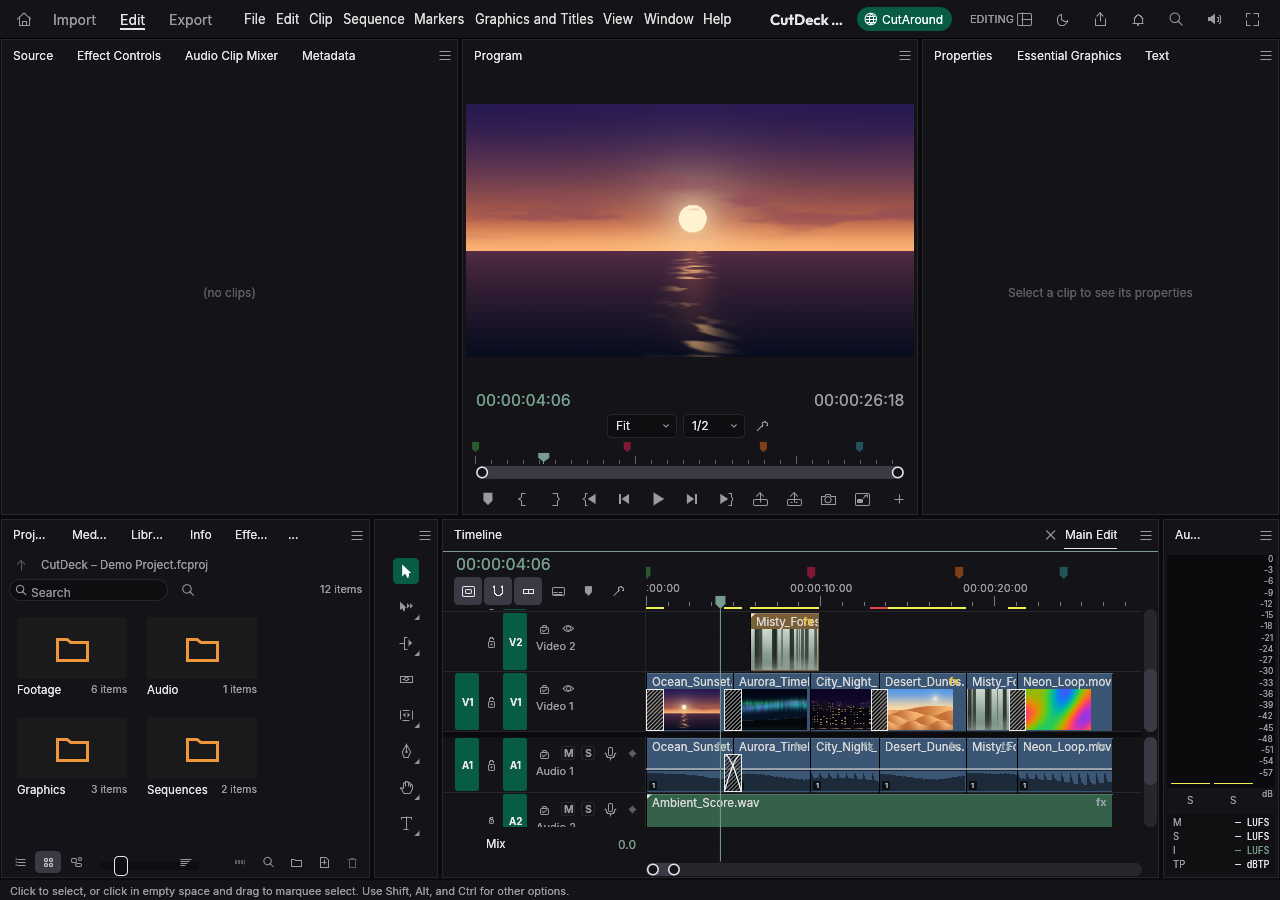
==== editors/cut/index.html @ e9263911 "Editors' browser builds" ====
<!doctype html>
<html lang="en">
<head>
  <meta charset="utf-8">
  <meta name="viewport" content="width=device-width, initial-scale=1">
  <meta name="color-scheme" content="dark">
  <title>CutDeck</title>
  <link rel="icon" href="favicon.png" type="image/png">
  <style>
    html, body { margin: 0; height: 100%; overflow: hidden; background: #1b1c1f; }
    canvas { position: absolute; inset: 0; width: 100%; height: 100%; display: block; }
    #loading {
      position: absolute; inset: 0; display: flex; flex-direction: column; gap: 14px;
      align-items: center; justify-content: center; color: #c9c9cc;
      font: 14px/1.4 system-ui, sans-serif; pointer-events: none;
    }
    #loading img { width: 56px; height: 56px; }
    #loading .err { color: #ff8a7a; white-space: pre-wrap; max-width: 70ch; pointer-events: auto; }
    #fatal {
      position: absolute; inset: 0; display: none; align-items: center; justify-content: center;
      background: rgba(20, 20, 22, 0.88); color: #e6e6e8; font: 14px/1.45 system-ui, sans-serif; z-index: 10;
    }
    #fatal.on { display: flex; }
    #fatal .box { max-width: min(78ch, calc(100vw - 32px)); padding: 20px 24px; background: #26272b; border-radius: 8px; }
    #fatal h1 { margin: 0 0 8px; font-size: 17px; color: #ff8a7a; }
    #fatal pre { max-height: 40vh; overflow: auto; white-space: pre-wrap; font-size: 12px; color: #c9c9cc; }
    #fatal button { font: inherit; padding: 6px 14px; border: 0; border-radius: 6px; background: #3b6fe0; color: #fff; cursor: pointer; }
  </style>
</head>
<body>
  <canvas id="filmcraft_canvas"></canvas>
  <div id="loading"><img src="favicon.png" alt=""><div id="status">Loading CutDeck…</div></div>
  <div id="fatal" role="alertdialog" aria-labelledby="fatal-title">
    <div class="box">
      <h1 id="fatal-title">CutDeck stopped working</h1>
      <div>Unsaved changes are kept in the browser every few seconds and come back when you reload.</div>
      <pre id="fatal-msg"></pre>
      <button id="fatal-reload" type="button">Reload</button>
    </div>
  </div>
  <script>
    // A Rust panic (or an out-of-memory abort) inside a frame stops the app for good: eframe logs
    // "panicked at …" with console.error, then the wasm traps ("RuntimeError: unreachable") and
    // the canvas freezes or goes blank. Show what happened instead of a dead page.
    window.filmcraftLoad = {};
    let lastPanic = null;
    const consoleError = console.error.bind(console);
    console.error = (...a) => {
      const m = a.map(String).join(" ");
      if (/panicked at|memory allocation of/.test(m)) lastPanic = m;
      consoleError(...a);
    };
    window.filmcraftFatal = (what) => {
      if (window.filmcraftLoad.fatal) return;
      const msg = lastPanic || String(what && (what.stack || what.message) || what);
      window.filmcraftLoad.fatal = msg;
      const el = document.getElementById("fatal");
      document.getElementById("fatal-msg").textContent = msg.split("\n\nStack:")[0];
      el.classList.add("on");
    };
    document.getElementById("fatal-reload").onclick = () => location.reload();
    const isFatal = (e) => e instanceof WebAssembly.RuntimeError || /panicked at|unreachable|memory access out of bounds/.test(String(e && e.message || e));
    // only after start-up: a failed start is shown in #loading below
    addEventListener("error", (ev) => { if (window.filmcraftLoad.readyMs && isFatal(ev.error || ev.message)) window.filmcraftFatal(ev.error || ev.message); });
    addEventListener("unhandledrejection", (ev) => { if (window.filmcraftLoad.readyMs && isFatal(ev.reason)) window.filmcraftFatal(ev.reason); });
  </script>
  <script type="module">
    // `316cde222618cc6c` is replaced by `cargo xtask web` with a hash of the build: the glue and the
    // wasm are cached as immutable, so their URLs must change with every build.
    const build = "316cde222618cc6c";
    const v = build.startsWith("__") ? "" : "?v=" + build;
    const t0 = performance.now();
    const params = new URLSearchParams(location.search);
    try {
      const { default: init, start } = await import("./filmcraft_web.js" + v);
      await init({ module_or_path: new URL("filmcraft_web_bg.wasm" + v, location.href) });
      window.filmcraftLoad.wasmMs = performance.now() - t0;
      await start("filmcraft_canvas");
      window.filmcraftLoad.readyMs = performance.now() - t0;
    } catch (e) {
      const text = String(e && e.stack || e);
      window.filmcraftLoad.error = String(e);
      // WebGPU was found but could not be started: try again on WebGL2 (once)
      if (!params.has("webgl") && !params.has("cpu") && /wgpu|webgpu|requestDevice|requestAdapter|GPUDevice|surface/i.test(text)) {
        params.set("webgl", "");
        location.replace(location.pathname + "?" + params.toString().replace(/=(&|$)/g, "$1") + location.hash);
      } else {
        const s = document.getElementById("status");
        if (s) { s.className = "err"; s.textContent = "CutDeck failed to start:\n" + text; }
      }
      throw e;
    }
  </script>
</body>
</html>
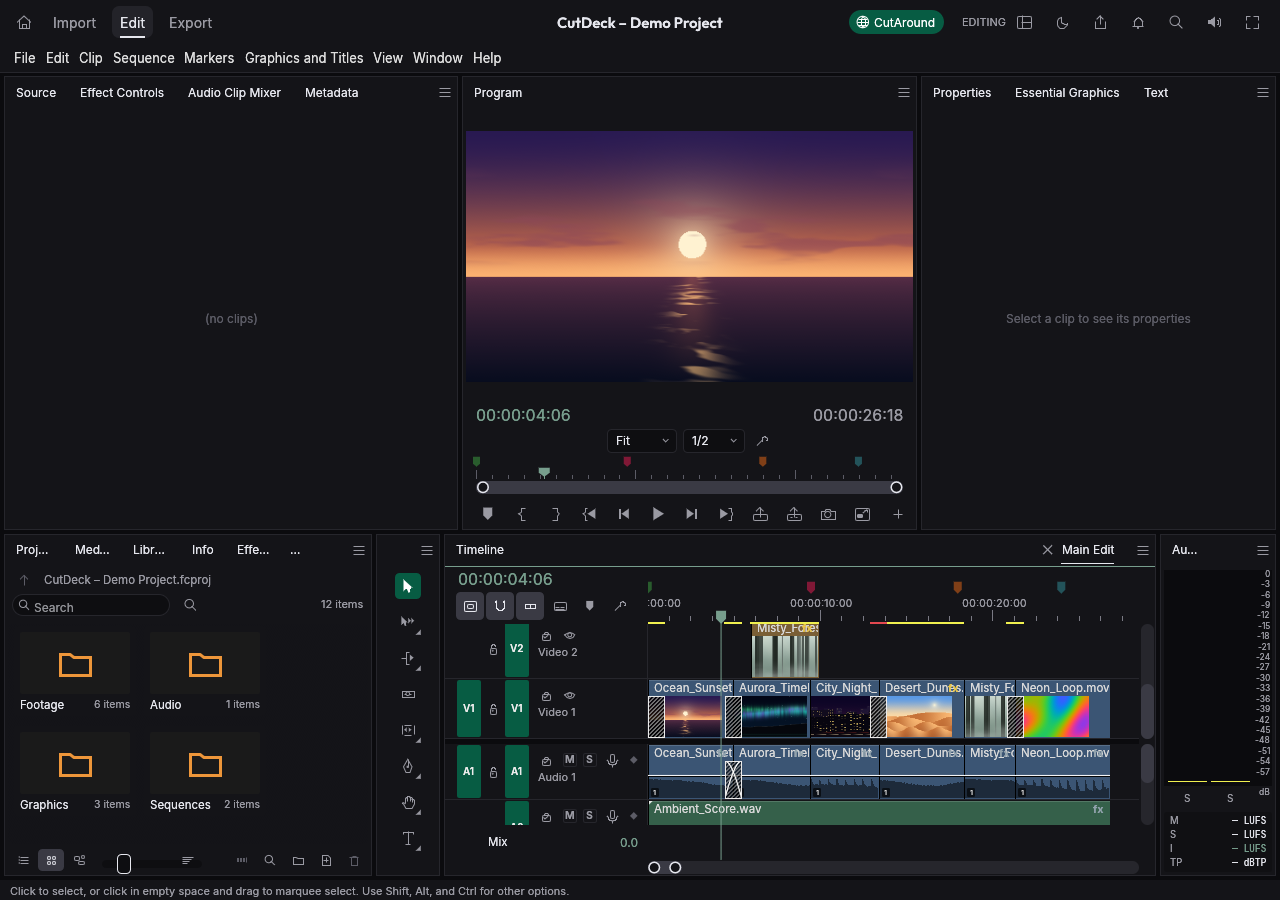
==== commit 821577c6: "CutDeck: the header fits its width (1441c5b5)" ====
--- a/editors/cut/index.html
+++ b/editors/cut/index.html
@@ -65,9 +65,9 @@
     addEventListener("unhandledrejection", (ev) => { if (window.filmcraftLoad.readyMs && isFatal(ev.reason)) window.filmcraftFatal(ev.reason); });
   </script>
   <script type="module">
-    // `316cde222618cc6c` is replaced by `cargo xtask web` with a hash of the build: the glue and the
+    // `f0a69a9578e9c256` is replaced by `cargo xtask web` with a hash of the build: the glue and the
     // wasm are cached as immutable, so their URLs must change with every build.
-    const build = "316cde222618cc6c";
+    const build = "f0a69a9578e9c256";
     const v = build.startsWith("__") ? "" : "?v=" + build;
     const t0 = performance.now();
     const params = new URLSearchParams(location.search);
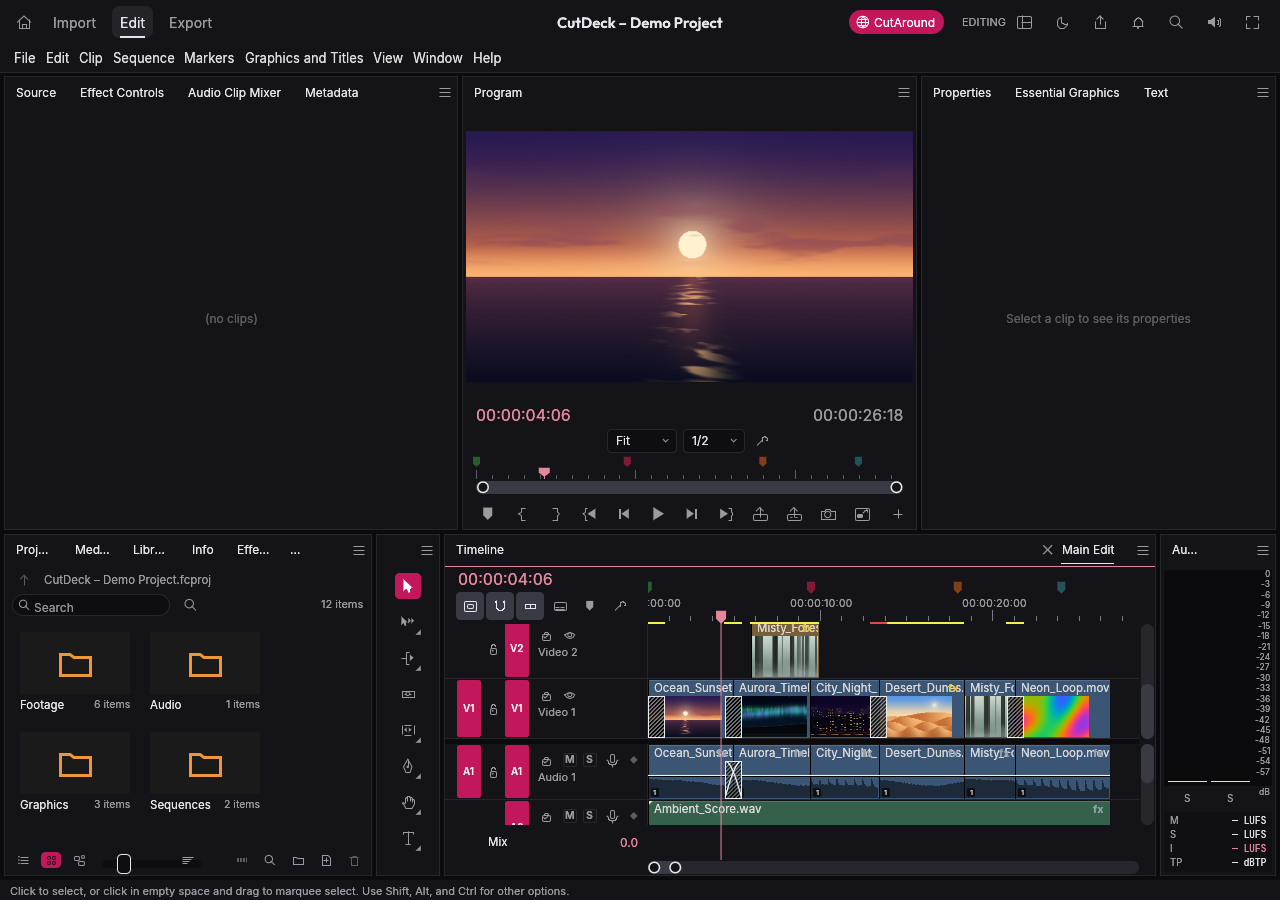
==== commit 08afe9ce: "CutDeck: rose default, active icons fill with no card" ====
--- a/editors/cut/index.html
+++ b/editors/cut/index.html
@@ -65,13 +65,16 @@
     addEventListener("unhandledrejection", (ev) => { if (window.filmcraftLoad.readyMs && isFatal(ev.reason)) window.filmcraftFatal(ev.reason); });
   </script>
   <script type="module">
-    // `f0a69a9578e9c256` is replaced by `cargo xtask web` with a hash of the build: the glue and the
+    // `3209d98714b8c1ea` is replaced by `cargo xtask web` with a hash of the build: the glue and the
     // wasm are cached as immutable, so their URLs must change with every build.
-    const build = "f0a69a9578e9c256";
+    const build = "3209d98714b8c1ea";
     const v = build.startsWith("__") ? "" : "?v=" + build;
     const t0 = performance.now();
     const params = new URLSearchParams(location.search);
     try {
+      // frame workers load the same build (src/frameworkers.rs)
+      window.filmcraftLoad.glue = new URL("./filmcraft_web.js" + v, location.href).href;
+      window.filmcraftLoad.wasm = new URL("filmcraft_web_bg.wasm" + v, location.href).href;
       const { default: init, start } = await import("./filmcraft_web.js" + v);
       await init({ module_or_path: new URL("filmcraft_web_bg.wasm" + v, location.href) });
       window.filmcraftLoad.wasmMs = performance.now() - t0;
